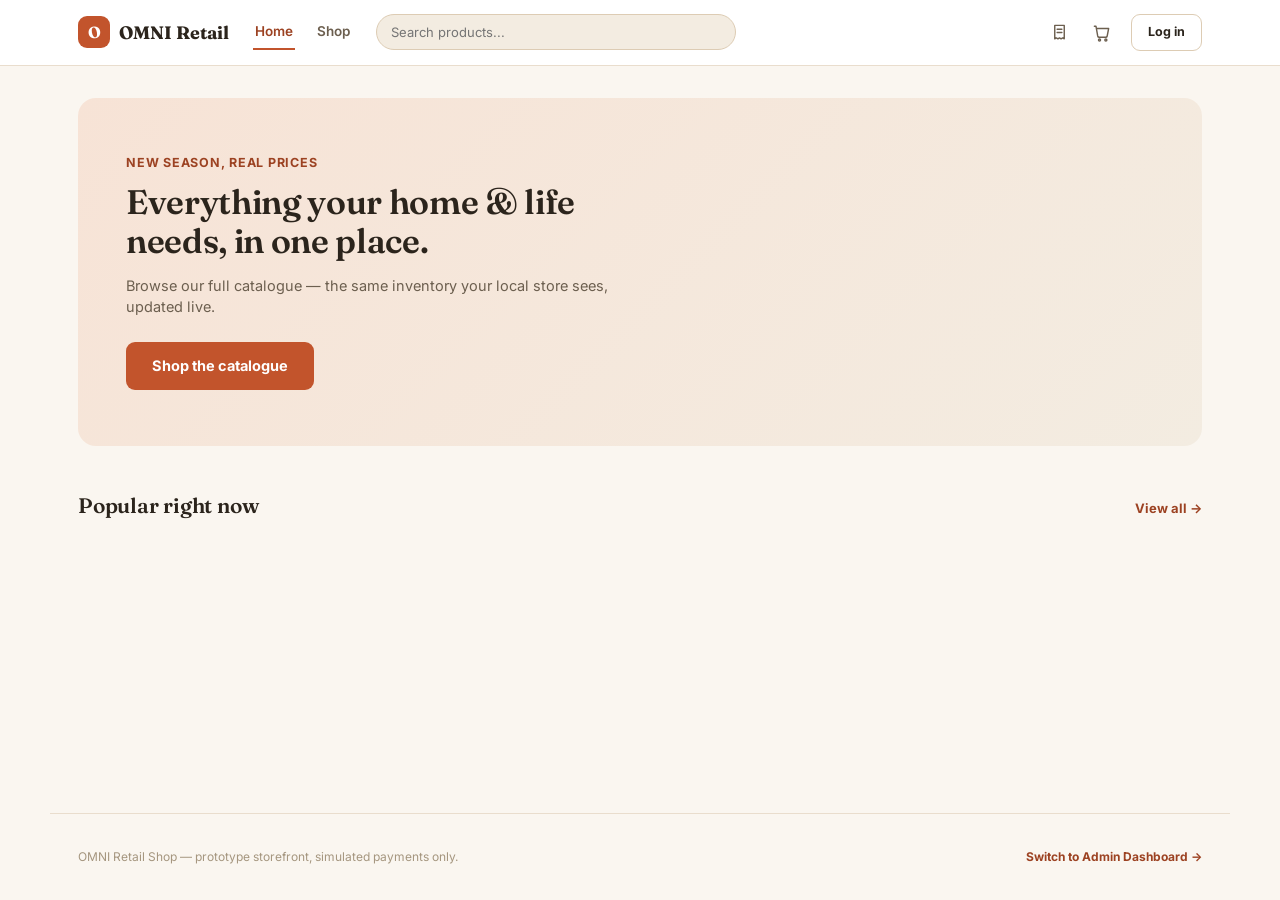
==== storefront/index.html @ eb4e13ad "Add Phase 6: customer storefront & e-commerce checkout Reuses the Phase 5 transaction architecture e" ====
<!doctype html>
<html lang="en">
<head>
  <meta charset="UTF-8" />
  <meta name="viewport" content="width=device-width, initial-scale=1.0" />
  <title>OMNI Retail Shop</title>
  <link rel="icon" href="data:image/svg+xml,%3Csvg xmlns='http://www.w3.org/2000/svg' viewBox='0 0 32 32'%3E%3Crect width='32' height='32' rx='8' fill='%23c2542c'/%3E%3Ctext x='16' y='22' font-family='Georgia' font-size='18' font-weight='700' fill='white' text-anchor='middle'%3EO%3C/text%3E%3C/svg%3E" />
  <link rel="preconnect" href="https://fonts.googleapis.com" />
  <link rel="preconnect" href="https://fonts.gstatic.com" crossorigin />
  <link href="https://fonts.googleapis.com/css2?family=Fraunces:wght@500;600;700&family=Inter:wght@400;500;600;700&display=swap" rel="stylesheet" />
  <link rel="stylesheet" href="styles.css?v=1" />
</head>
<body>
  <div class="shop-shell">
    <header class="shop-header">
      <div class="shop-header-inner">
        <a href="#/" class="shop-brand">
          <span class="shop-brand-mark">O</span>
          <span class="shop-brand-name">OMNI Retail</span>
        </a>

        <nav class="shop-nav">
          <a href="#/" data-route="/">Home</a>
          <a href="#/products" data-route="/products">Shop</a>
        </nav>

        <div class="shop-header-search">
          <input type="text" id="header-search" placeholder="Search products..." autocomplete="off" />
        </div>

        <div class="shop-header-actions">
          <a href="#/orders" class="shop-icon-link" id="nav-orders-link" title="My Orders">
            <svg viewBox="0 0 24 24" fill="none" stroke="currentColor" stroke-width="1.8" stroke-linecap="round" stroke-linejoin="round"><path d="M6 3h12v17l-2-1.2-2 1.2-2-1.2-2 1.2-2-1.2-2 1.2V3Z"/><path d="M9 8h6M9 12h6"/></svg>
          </a>
          <a href="#/cart" class="shop-icon-link shop-cart-link" title="Cart">
            <svg viewBox="0 0 24 24" fill="none" stroke="currentColor" stroke-width="1.8" stroke-linecap="round" stroke-linejoin="round"><path d="M3 4h2l2.2 12.4A2 2 0 0 0 9.2 18h8a2 2 0 0 0 2-1.6L21 7H6"/><circle cx="9.5" cy="21.5" r="1.3"/><circle cx="17.5" cy="21.5" r="1.3"/></svg>
            <span class="cart-count" id="cart-count">0</span>
          </a>
          <div class="shop-account" id="shop-account"></div>
        </div>
      </div>
    </header>

    <main class="shop-main">

      <!-- HOME -->
      <section class="view" id="view-home" data-view="/">
        <div class="hero">
          <div class="hero-copy">
            <p class="hero-eyebrow">New season, real prices</p>
            <h1>Everything your home &amp; life needs, in one place.</h1>
            <p class="hero-sub">Browse our full catalogue &mdash; the same inventory your local store sees, updated live.</p>
            <a href="#/products" class="btn btn-primary btn-lg">Shop the catalogue</a>
          </div>
        </div>

        <div class="section-heading">
          <h2>Popular right now</h2>
          <a href="#/products" class="link-more">View all &rarr;</a>
        </div>
        <div class="product-grid" id="home-featured"></div>
      </section>

      <!-- CATALOGUE -->
      <section class="view" id="view-products" data-view="/products">
        <div class="catalogue-toolbar">
          <h1>Shop</h1>
          <div class="catalogue-filters">
            <input type="text" id="catalogue-search" placeholder="Search..." autocomplete="off" />
            <select id="catalogue-category">
              <option value="">All categories</option>
            </select>
            <select id="catalogue-sort">
              <option value="name">Name (A-Z)</option>
              <option value="price-asc">Price: Low to High</option>
              <option value="price-desc">Price: High to Low</option>
            </select>
          </div>
        </div>
        <div class="product-grid" id="catalogue-grid"></div>
      </section>

      <!-- PRODUCT DETAIL -->
      <section class="view" id="view-product" data-view="/product">
        <a href="#/products" class="link-back">&larr; Back to shop</a>
        <div class="product-detail" id="product-detail-body"></div>
      </section>

      <!-- CART -->
      <section class="view" id="view-cart" data-view="/cart">
        <h1>Your Cart</h1>
        <div class="cart-layout">
          <ul class="cart-list" id="cart-list"></ul>
          <aside class="cart-summary-card">
            <h2>Order Summary</h2>
            <div class="summary-row"><span>Subtotal</span><span id="cart-subtotal">$0.00</span></div>
            <p class="summary-note">Shipping &amp; discounts calculated at checkout.</p>
            <button type="button" class="btn btn-primary btn-full" id="cart-checkout-btn">Proceed to Checkout</button>
          </aside>
        </div>
      </section>

      <!-- CHECKOUT -->
      <section class="view" id="view-checkout" data-view="/checkout">
        <h1>Checkout</h1>
        <ol class="checkout-steps" id="checkout-steps">
          <li data-step="review" class="active">1. Review</li>
          <li data-step="payment">2. Payment</li>
          <li data-step="confirm">3. Confirmation</li>
        </ol>

        <div class="checkout-layout">
          <div class="checkout-main">

            <div class="checkout-panel" id="checkout-step-review">
              <h2>Review your order</h2>
              <ul class="checkout-review-list" id="checkout-review-list"></ul>

              <div class="checkout-identity" id="checkout-identity"></div>

              <button type="button" class="btn btn-primary" id="checkout-to-payment-btn">Continue to Payment</button>
            </div>

            <div class="checkout-panel" id="checkout-step-payment" hidden>
              <h2>Payment method</h2>
              <div class="payment-method-picker">
                <label class="payment-option">
                  <input type="radio" name="payment-method" value="credit_card" checked />
                  <span>Credit / Debit Card</span>
                </label>
                <label class="payment-option">
                  <input type="radio" name="payment-method" value="digital_wallet" />
                  <span>Digital Wallet</span>
                </label>
              </div>

              <div id="card-fields" class="card-fields">
                <label class="field-label">Card number</label>
                <input type="text" id="card-number" placeholder="4242 4242 4242 4242" autocomplete="off" />
                <p class="field-hint">Simulated payment &mdash; no real card is charged. Try <code>4242 4242 4242 4242</code> for a successful payment, or <code>4000 0000 0000 0002</code> to see a simulated decline.</p>
                <div class="card-fields-row">
                  <div>
                    <label class="field-label">Expiry</label>
                    <input type="text" id="card-expiry" placeholder="12/29" autocomplete="off" />
                  </div>
                  <div>
                    <label class="field-label">CVC</label>
                    <input type="text" id="card-cvc" placeholder="123" autocomplete="off" />
                  </div>
                </div>
              </div>

              <p class="checkout-error" id="checkout-error"></p>
              <button type="button" class="btn btn-primary btn-lg" id="place-order-btn">Place Order</button>
            </div>

            <div class="checkout-panel checkout-processing" id="checkout-step-processing" hidden>
              <div class="spinner"></div>
              <p>Processing your payment&hellip;</p>
            </div>

            <div class="checkout-panel checkout-result" id="checkout-step-success" hidden>
              <div class="result-icon success">
                <svg viewBox="0 0 24 24" fill="none" stroke="currentColor" stroke-width="2.2" stroke-linecap="round" stroke-linejoin="round"><path d="M5 13l4 4L19 7"/></svg>
              </div>
              <h2>Order confirmed</h2>
              <p class="result-sub" id="success-order-ref"></p>
              <div class="receipt-card" id="success-receipt"></div>
              <div class="result-actions">
                <a href="#/products" class="btn btn-secondary">Continue Shopping</a>
                <a href="#/orders" class="btn btn-primary">View My Orders</a>
              </div>
            </div>

            <div class="checkout-panel checkout-result" id="checkout-step-failed" hidden>
              <div class="result-icon failure">
                <svg viewBox="0 0 24 24" fill="none" stroke="currentColor" stroke-width="2.2" stroke-linecap="round" stroke-linejoin="round"><path d="M6 6l12 12M18 6L6 18"/></svg>
              </div>
              <h2>Payment failed</h2>
              <p class="result-sub" id="failed-reason"></p>
              <p class="field-hint">Nothing was charged and your cart is still here. Try again with a different card, or use Digital Wallet.</p>
              <div class="result-actions">
                <button type="button" class="btn btn-primary" id="retry-payment-btn">Try Again</button>
              </div>
            </div>

          </div>

          <aside class="cart-summary-card checkout-summary" id="checkout-summary"></aside>
        </div>
      </section>

      <!-- LOGIN -->
      <section class="view" id="view-login" data-view="/login">
        <div class="auth-card">
          <h1>Log in</h1>
          <form id="login-form">
            <label class="field-label">Email</label>
            <input type="email" id="login-email" required autocomplete="username" />
            <label class="field-label">Password</label>
            <input type="password" id="login-password" required autocomplete="current-password" />
            <p class="checkout-error" id="login-error"></p>
            <button type="submit" class="btn btn-primary btn-full">Log in</button>
          </form>
          <p class="auth-demo-hint">Demo account: <code>demo@omniretail.test</code> / <code>password123</code></p>
          <p class="auth-switch">New here? <a href="#/register">Create an account</a></p>
        </div>
      </section>

      <!-- REGISTER -->
      <section class="view" id="view-register" data-view="/register">
        <div class="auth-card">
          <h1>Create an account</h1>
          <form id="register-form">
            <label class="field-label">Name</label>
            <input type="text" id="register-name" required autocomplete="name" />
            <label class="field-label">Email</label>
            <input type="email" id="register-email" required autocomplete="username" />
            <label class="field-label">Password</label>
            <input type="password" id="register-password" required minlength="6" autocomplete="new-password" />
            <p class="field-hint">At least 6 characters.</p>
            <p class="checkout-error" id="register-error"></p>
            <button type="submit" class="btn btn-primary btn-full">Create account</button>
          </form>
          <p class="auth-switch">Already have an account? <a href="#/login">Log in</a></p>
        </div>
      </section>

      <!-- MY ORDERS -->
      <section class="view" id="view-orders" data-view="/orders">
        <h1>My Orders</h1>
        <div id="orders-body"></div>
      </section>

    </main>

    <footer class="shop-footer">
      <p>OMNI Retail Shop &mdash; prototype storefront, simulated payments only.</p>
      <a href="/" class="link-admin">Switch to Admin Dashboard &rarr;</a>
    </footer>
  </div>

  <div class="order-detail-overlay" id="order-detail-overlay">
    <div class="receipt-card overlay-card" id="order-detail-card"></div>
  </div>

  <script src="app.js?v=2"></script>
</body>
</html>
---- storefront/styles.css ----
:root {
  --bg: #faf6f0;
  --surface: #ffffff;
  --surface-alt: #f3ece1;
  --border: #e9ddcd;
  --border-strong: #ddccb4;
  --text: #2b241c;
  --text-secondary: #6c5f4f;
  --text-tertiary: #a5967f;

  --accent: #c2542c;
  --accent-dark: #9c4222;
  --accent-soft: #f7e3d6;

  --good: #3f7d4f;
  --good-soft: #e6f3e8;
  --bad: #c0392b;
  --bad-soft: #fbe9e6;
  --warn: #b8860f;
  --warn-soft: #faf1dc;

  --radius-lg: 18px;
  --radius-md: 12px;
  --radius-sm: 9px;
  --shadow-card: 0 1px 2px rgba(43, 36, 28, 0.05), 0 3px 10px rgba(43, 36, 28, 0.06);
  --shadow-lift: 0 10px 30px rgba(43, 36, 28, 0.12);

  --font-body: "Inter", -apple-system, BlinkMacSystemFont, "Segoe UI", Roboto, sans-serif;
  --font-display: "Fraunces", Georgia, "Times New Roman", serif;
}

* {
  box-sizing: border-box;
}

body {
  margin: 0;
  font-family: var(--font-body);
  background: var(--bg);
  color: var(--text);
  font-size: 14.5px;
  line-height: 1.5;
}

h1, h2, h3 {
  font-family: var(--font-display);
  font-weight: 600;
  letter-spacing: -0.01em;
  margin: 0;
}

a {
  color: inherit;
}

svg {
  display: block;
}

.shop-shell {
  min-height: 100vh;
  display: flex;
  flex-direction: column;
}

/* ---------- Header ---------- */
.shop-header {
  background: var(--surface);
  border-bottom: 1px solid var(--border);
  position: sticky;
  top: 0;
  z-index: 30;
}

.shop-header-inner {
  max-width: 1180px;
  margin: 0 auto;
  padding: 14px 28px;
  display: flex;
  align-items: center;
  gap: 24px;
}

.shop-brand {
  display: flex;
  align-items: center;
  gap: 9px;
  text-decoration: none;
  color: var(--text);
  flex-shrink: 0;
}

.shop-brand-mark {
  width: 32px;
  height: 32px;
  border-radius: 9px;
  background: var(--accent);
  color: white;
  display: flex;
  align-items: center;
  justify-content: center;
  font-family: var(--font-display);
  font-weight: 700;
  font-size: 16px;
}

.shop-brand-name {
  font-family: var(--font-display);
  font-weight: 700;
  font-size: 18px;
}

.shop-nav {
  display: flex;
  gap: 20px;
  flex-shrink: 0;
}

.shop-nav a {
  text-decoration: none;
  font-weight: 600;
  font-size: 13.5px;
  color: var(--text-secondary);
  padding: 6px 2px;
  border-bottom: 2px solid transparent;
}

.shop-nav a:hover {
  color: var(--text);
}

.shop-nav a.active {
  color: var(--accent-dark);
  border-bottom-color: var(--accent);
}

.shop-header-search {
  flex: 1;
  max-width: 360px;
}

.shop-header-search input {
  width: 100%;
  font-family: var(--font-body);
  font-size: 13px;
  padding: 9px 14px;
  border-radius: 999px;
  border: 1px solid var(--border-strong);
  background: var(--surface-alt);
  color: var(--text);
}

.shop-header-search input:focus {
  outline: none;
  border-color: var(--accent);
  background: var(--surface);
}

.shop-header-actions {
  display: flex;
  align-items: center;
  gap: 6px;
  flex-shrink: 0;
  margin-left: auto;
}

.shop-icon-link {
  position: relative;
  width: 36px;
  height: 36px;
  border-radius: 999px;
  display: flex;
  align-items: center;
  justify-content: center;
  color: var(--text-secondary);
  text-decoration: none;
}

.shop-icon-link:hover {
  background: var(--surface-alt);
  color: var(--text);
}

.shop-icon-link svg {
  width: 19px;
  height: 19px;
}

.cart-count {
  position: absolute;
  top: 2px;
  right: 2px;
  background: var(--accent);
  color: white;
  font-size: 10px;
  font-weight: 700;
  min-width: 15px;
  height: 15px;
  border-radius: 999px;
  display: flex;
  align-items: center;
  justify-content: center;
  padding: 0 3px;
}

.cart-count:empty, .cart-count[data-zero="true"] {
  display: none;
}

.shop-account {
  display: flex;
  align-items: center;
  gap: 8px;
  margin-left: 6px;
}

.shop-account .btn {
  padding: 8px 16px;
  font-size: 12.5px;
}

.account-chip {
  display: flex;
  align-items: center;
  gap: 8px;
  font-size: 12.5px;
  font-weight: 600;
}

.account-avatar {
  width: 28px;
  height: 28px;
  border-radius: 50%;
  background: var(--accent-soft);
  color: var(--accent-dark);
  display: flex;
  align-items: center;
  justify-content: center;
  font-size: 11px;
  font-weight: 700;
}

.account-logout {
  border: none;
  background: transparent;
  color: var(--text-tertiary);
  cursor: pointer;
  font-size: 12px;
  font-family: var(--font-body);
  text-decoration: underline;
}

/* ---------- Buttons ---------- */
.btn {
  display: inline-flex;
  align-items: center;
  justify-content: center;
  gap: 8px;
  font-family: var(--font-body);
  font-weight: 700;
  font-size: 13.5px;
  padding: 11px 20px;
  border-radius: var(--radius-sm);
  border: none;
  cursor: pointer;
  text-decoration: none;
  transition: transform 0.08s ease, box-shadow 0.15s ease, background-color 0.12s ease;
}

.btn-primary {
  background: var(--accent);
  color: white;
}

.btn-primary:hover {
  background: var(--accent-dark);
}

.btn-secondary {
  background: var(--surface);
  color: var(--text);
  border: 1px solid var(--border-strong);
}

.btn-secondary:hover {
  border-color: var(--accent);
  color: var(--accent-dark);
}

.btn-lg {
  padding: 13px 26px;
  font-size: 14.5px;
}

.btn-full {
  width: 100%;
}

.btn:disabled {
  opacity: 0.55;
  cursor: default;
}

/* ---------- Main / views ---------- */
.shop-main {
  flex: 1;
  max-width: 1180px;
  width: 100%;
  margin: 0 auto;
  padding: 32px 28px 60px;
}

.view {
  display: none;
}

.view.active {
  display: block;
  animation: fade-in 0.18s ease;
}

@keyframes fade-in {
  from { opacity: 0; transform: translateY(4px); }
  to { opacity: 1; transform: translateY(0); }
}

/* ---------- Home ---------- */
.hero {
  background: linear-gradient(135deg, var(--accent-soft), var(--surface-alt));
  border-radius: var(--radius-lg);
  padding: 56px 48px;
  margin-bottom: 44px;
}

.hero-copy {
  max-width: 520px;
}

.hero-eyebrow {
  margin: 0 0 10px;
  font-size: 12.5px;
  font-weight: 700;
  text-transform: uppercase;
  letter-spacing: 0.06em;
  color: var(--accent-dark);
}

.hero h1 {
  font-size: 34px;
  line-height: 1.15;
  margin-bottom: 14px;
}

.hero-sub {
  margin: 0 0 24px;
  color: var(--text-secondary);
  font-size: 14.5px;
}

.section-heading {
  display: flex;
  align-items: baseline;
  justify-content: space-between;
  margin-bottom: 18px;
}

.section-heading h2 {
  font-size: 21px;
}

.link-more {
  font-size: 13px;
  font-weight: 700;
  color: var(--accent-dark);
  text-decoration: none;
}

/* ---------- Product grid / cards ---------- */
.product-grid {
  display: grid;
  grid-template-columns: repeat(auto-fill, minmax(210px, 1fr));
  gap: 18px;
}

.product-card {
  background: var(--surface);
  border: 1px solid var(--border);
  border-radius: var(--radius-md);
  overflow: hidden;
  text-decoration: none;
  color: var(--text);
  display: flex;
  flex-direction: column;
  box-shadow: var(--shadow-card);
  transition: box-shadow 0.15s ease, transform 0.15s ease;
}

.product-card:hover {
  box-shadow: var(--shadow-lift);
  transform: translateY(-2px);
}

.product-card-media {
  aspect-ratio: 4 / 3;
  background: var(--surface-alt);
  display: flex;
  align-items: center;
  justify-content: center;
  font-family: var(--font-display);
  font-size: 34px;
  font-weight: 600;
  color: var(--accent-dark);
  position: relative;
}

.stock-flag {
  position: absolute;
  top: 10px;
  left: 10px;
  font-size: 10px;
  font-weight: 700;
  text-transform: uppercase;
  letter-spacing: 0.03em;
  padding: 3px 9px;
  border-radius: 999px;
}

.stock-flag.low_stock { background: var(--warn-soft); color: var(--warn); }
.stock-flag.out_of_stock { background: var(--bad-soft); color: var(--bad); }

.product-card-body {
  padding: 14px;
  display: flex;
  flex-direction: column;
  gap: 4px;
  flex: 1;
}

.product-card-category {
  font-size: 10.5px;
  font-weight: 700;
  text-transform: uppercase;
  letter-spacing: 0.04em;
  color: var(--text-tertiary);
}

.product-card-name {
  font-size: 14px;
  font-weight: 600;
  line-height: 1.3;
}

.product-card-price {
  margin-top: auto;
  padding-top: 8px;
  font-weight: 700;
  font-size: 15px;
}

/* ---------- Product detail ---------- */
.link-back {
  display: inline-block;
  margin-bottom: 18px;
  font-size: 13px;
  font-weight: 600;
  color: var(--text-secondary);
  text-decoration: none;
}

.link-back:hover {
  color: var(--accent-dark);
}

.product-detail {
  display: grid;
  grid-template-columns: 1fr 1fr;
  gap: 40px;
  align-items: start;
}

.product-detail-media {
  aspect-ratio: 1;
  background: var(--surface-alt);
  border-radius: var(--radius-lg);
  display: flex;
  align-items: center;
  justify-content: center;
  font-family: var(--font-display);
  font-size: 88px;
  font-weight: 600;
  color: var(--accent-dark);
}

.product-detail-category {
  font-size: 11px;
  font-weight: 700;
  text-transform: uppercase;
  letter-spacing: 0.05em;
  color: var(--accent-dark);
  margin-bottom: 8px;
}

.product-detail-name {
  font-size: 28px;
  margin-bottom: 12px;
}

.product-detail-price {
  font-size: 24px;
  font-weight: 700;
  margin-bottom: 14px;
}

.product-detail-desc {
  color: var(--text-secondary);
  margin-bottom: 20px;
  line-height: 1.6;
}

.product-detail-stock {
  font-size: 13px;
  font-weight: 600;
  margin-bottom: 20px;
}

.product-detail-stock.healthy { color: var(--good); }
.product-detail-stock.low_stock { color: var(--warn); }
.product-detail-stock.out_of_stock { color: var(--bad); }

.qty-picker {
  display: flex;
  align-items: center;
  gap: 12px;
  margin-bottom: 20px;
}

.qty-picker button {
  width: 34px;
  height: 34px;
  border-radius: var(--radius-sm);
  border: 1px solid var(--border-strong);
  background: var(--surface);
  font-size: 16px;
  font-weight: 700;
  cursor: pointer;
}

.qty-picker span {
  min-width: 24px;
  text-align: center;
  font-weight: 700;
}

/* ---------- Cart ---------- */
.cart-layout {
  display: grid;
  grid-template-columns: 1fr 320px;
  gap: 32px;
  align-items: start;
  margin-top: 24px;
}

.cart-list {
  list-style: none;
  margin: 0;
  padding: 0;
  display: flex;
  flex-direction: column;
  gap: 12px;
}

.cart-line {
  display: flex;
  align-items: center;
  gap: 14px;
  background: var(--surface);
  border: 1px solid var(--border);
  border-radius: var(--radius-md);
  padding: 14px;
}

.cart-line-media {
  width: 56px;
  height: 56px;
  border-radius: var(--radius-sm);
  background: var(--surface-alt);
  display: flex;
  align-items: center;
  justify-content: center;
  font-family: var(--font-display);
  font-weight: 600;
  color: var(--accent-dark);
  flex-shrink: 0;
}

.cart-line-info {
  flex: 1;
  min-width: 0;
}

.cart-line-name {
  font-weight: 600;
  font-size: 13.5px;
}

.cart-line-price {
  font-size: 12px;
  color: var(--text-tertiary);
}

.cart-line-qty {
  display: flex;
  align-items: center;
  gap: 8px;
  flex-shrink: 0;
}

.cart-line-qty button {
  width: 26px;
  height: 26px;
  border-radius: 7px;
  border: 1px solid var(--border-strong);
  background: var(--surface);
  cursor: pointer;
  font-weight: 700;
}

.cart-line-total {
  width: 70px;
  text-align: right;
  font-weight: 700;
  flex-shrink: 0;
}

.cart-line-remove {
  border: none;
  background: transparent;
  color: var(--text-tertiary);
  cursor: pointer;
  padding: 4px;
  flex-shrink: 0;
}

.cart-line-remove:hover {
  color: var(--bad);
}

.cart-line-remove svg {
  width: 16px;
  height: 16px;
}

.cart-summary-card {
  background: var(--surface);
  border: 1px solid var(--border);
  border-radius: var(--radius-lg);
  padding: 22px;
  position: sticky;
  top: 90px;
}

.cart-summary-card h2 {
  font-size: 17px;
  margin-bottom: 16px;
}

.summary-row {
  display: flex;
  justify-content: space-between;
  font-size: 13.5px;
  padding: 4px 0;
}

.summary-row.total {
  font-size: 17px;
  font-weight: 700;
  border-top: 1px solid var(--border);
  margin-top: 10px;
  padding-top: 12px;
}

.summary-note {
  font-size: 11.5px;
  color: var(--text-tertiary);
  margin: 8px 0 18px;
}

/* ---------- Checkout ---------- */
.checkout-steps {
  display: flex;
  gap: 24px;
  list-style: none;
  padding: 0;
  margin: 20px 0 30px;
  font-size: 12.5px;
  font-weight: 700;
  color: var(--text-tertiary);
}

.checkout-steps li.active {
  color: var(--accent-dark);
}

.checkout-layout {
  display: grid;
  grid-template-columns: 1fr 320px;
  gap: 32px;
  align-items: start;
}

.checkout-panel {
  background: var(--surface);
  border: 1px solid var(--border);
  border-radius: var(--radius-lg);
  padding: 26px;
}

.checkout-panel h2 {
  font-size: 18px;
  margin-bottom: 16px;
}

.checkout-review-list {
  list-style: none;
  margin: 0 0 20px;
  padding: 0;
  display: flex;
  flex-direction: column;
  gap: 10px;
}

.checkout-review-list li {
  display: flex;
  justify-content: space-between;
  font-size: 13px;
  color: var(--text-secondary);
}

.checkout-identity {
  background: var(--surface-alt);
  border-radius: var(--radius-sm);
  padding: 14px;
  font-size: 13px;
  margin-bottom: 20px;
}

.checkout-identity a {
  color: var(--accent-dark);
  font-weight: 700;
  text-decoration: none;
}

.payment-method-picker {
  display: flex;
  gap: 12px;
  margin-bottom: 18px;
}

.payment-option {
  flex: 1;
  border: 1px solid var(--border-strong);
  border-radius: var(--radius-sm);
  padding: 12px 14px;
  display: flex;
  align-items: center;
  gap: 8px;
  font-size: 13px;
  font-weight: 600;
  cursor: pointer;
}

.payment-option:has(input:checked) {
  border-color: var(--accent);
  background: var(--accent-soft);
  color: var(--accent-dark);
}

.card-fields {
  margin-bottom: 16px;
}

.card-fields input {
  width: 100%;
  font-family: var(--font-body);
  font-size: 13.5px;
  padding: 10px 12px;
  border-radius: var(--radius-sm);
  border: 1px solid var(--border-strong);
  background: var(--surface);
  color: var(--text);
  margin-bottom: 8px;
}

.card-fields input:focus {
  outline: none;
  border-color: var(--accent);
}

.card-fields-row {
  display: grid;
  grid-template-columns: 1fr 1fr;
  gap: 10px;
}

.field-label {
  display: block;
  font-size: 11.5px;
  font-weight: 700;
  text-transform: uppercase;
  letter-spacing: 0.03em;
  color: var(--text-tertiary);
  margin-bottom: 5px;
}

.field-hint {
  font-size: 11.5px;
  color: var(--text-tertiary);
  margin: 4px 0 14px;
  line-height: 1.5;
}

.field-hint code {
  background: var(--surface-alt);
  padding: 1px 5px;
  border-radius: 4px;
  font-size: 11px;
}

.checkout-error {
  font-size: 12.5px;
  color: var(--bad);
  margin: 0 0 12px;
}

.checkout-error:empty {
  display: none;
}

.checkout-processing {
  text-align: center;
  padding: 60px 20px;
  color: var(--text-secondary);
}

.spinner {
  width: 40px;
  height: 40px;
  border-radius: 50%;
  border: 3px solid var(--border);
  border-top-color: var(--accent);
  margin: 0 auto 18px;
  animation: spin 0.8s linear infinite;
}

@keyframes spin {
  to { transform: rotate(360deg); }
}

.checkout-result {
  text-align: center;
  padding: 30px 20px;
}

.result-icon {
  width: 56px;
  height: 56px;
  border-radius: 50%;
  display: flex;
  align-items: center;
  justify-content: center;
  margin: 0 auto 16px;
}

.result-icon svg {
  width: 26px;
  height: 26px;
}

.result-icon.success { background: var(--good-soft); color: var(--good); }
.result-icon.failure { background: var(--bad-soft); color: var(--bad); }

.result-sub {
  color: var(--text-secondary);
  margin: 6px 0 20px;
}

.receipt-card {
  text-align: left;
  background: var(--surface-alt);
  border-radius: var(--radius-md);
  padding: 18px;
  margin: 0 auto 20px;
  max-width: 380px;
}

.receipt-card .r-line {
  display: flex;
  justify-content: space-between;
  font-size: 12.5px;
  padding: 3px 0;
}

.receipt-card .r-total {
  font-weight: 700;
  font-size: 14px;
  border-top: 1px solid var(--border-strong);
  margin-top: 8px;
  padding-top: 8px;
}

.receipt-card .r-meta {
  font-size: 11.5px;
  color: var(--text-tertiary);
  margin-top: 10px;
}

.result-actions {
  display: flex;
  gap: 10px;
  justify-content: center;
}

/* ---------- Auth ---------- */
.auth-card {
  max-width: 380px;
  margin: 20px auto;
  background: var(--surface);
  border: 1px solid var(--border);
  border-radius: var(--radius-lg);
  padding: 32px;
}

.auth-card h1 {
  font-size: 22px;
  margin-bottom: 20px;
  text-align: center;
}

.auth-card input {
  width: 100%;
  font-family: var(--font-body);
  font-size: 13.5px;
  padding: 10px 12px;
  border-radius: var(--radius-sm);
  border: 1px solid var(--border-strong);
  margin-bottom: 12px;
}

.auth-card input:focus {
  outline: none;
  border-color: var(--accent);
}

.auth-demo-hint {
  font-size: 12px;
  color: var(--text-tertiary);
  text-align: center;
  margin: 16px 0 0;
}

.auth-demo-hint code {
  background: var(--surface-alt);
  padding: 1px 5px;
  border-radius: 4px;
}

.auth-switch {
  text-align: center;
  font-size: 13px;
  margin-top: 14px;
}

.auth-switch a {
  color: var(--accent-dark);
  font-weight: 700;
  text-decoration: none;
}

/* ---------- My Orders ---------- */
.orders-table {
  width: 100%;
  border-collapse: collapse;
  background: var(--surface);
  border: 1px solid var(--border);
  border-radius: var(--radius-lg);
  overflow: hidden;
}

.orders-table th {
  text-align: left;
  font-size: 10.5px;
  text-transform: uppercase;
  letter-spacing: 0.04em;
  color: var(--text-tertiary);
  padding: 12px 16px;
  background: var(--surface-alt);
}

.orders-table td {
  padding: 13px 16px;
  border-top: 1px solid var(--border);
  font-size: 13px;
}

.orders-table tr {
  cursor: pointer;
}

.orders-table tr:hover td {
  background: var(--surface-alt);
}

.order-status-pill {
  font-size: 10.5px;
  font-weight: 700;
  text-transform: uppercase;
  padding: 3px 9px;
  border-radius: 999px;
}

.order-status-pill.completed { background: var(--good-soft); color: var(--good); }
.order-status-pill.cancelled, .order-status-pill.refunded { background: var(--bad-soft); color: var(--bad); }
.order-status-pill.pending { background: var(--warn-soft); color: var(--warn); }

.empty-panel {
  text-align: center;
  padding: 60px 20px;
  color: var(--text-tertiary);
  background: var(--surface);
  border: 1px dashed var(--border-strong);
  border-radius: var(--radius-lg);
}

.empty-panel .btn {
  margin-top: 16px;
}

/* ---------- Overlay (order detail) ---------- */
.order-detail-overlay {
  display: none;
  position: fixed;
  inset: 0;
  background: rgba(43, 36, 28, 0.4);
  z-index: 60;
  align-items: center;
  justify-content: center;
  padding: 20px;
}

.order-detail-overlay.open {
  display: flex;
}

.overlay-card {
  background: var(--surface);
  max-width: 420px;
  width: 100%;
  max-height: 85vh;
  overflow-y: auto;
  box-shadow: var(--shadow-lift);
}

/* ---------- Footer ---------- */
.shop-footer {
  border-top: 1px solid var(--border);
  padding: 22px 28px;
  display: flex;
  justify-content: space-between;
  align-items: center;
  font-size: 12px;
  color: var(--text-tertiary);
  max-width: 1180px;
  margin: 0 auto;
  width: 100%;
}

.link-admin {
  color: var(--accent-dark);
  font-weight: 700;
  text-decoration: none;
}

/* ---------- Responsive ---------- */
@media (max-width: 900px) {
  .cart-layout, .checkout-layout {
    grid-template-columns: 1fr;
  }
  .cart-summary-card {
    position: static;
  }
  .product-detail {
    grid-template-columns: 1fr;
  }
  .shop-header-search {
    display: none;
  }
}

@media (max-width: 640px) {
  .shop-header-inner {
    gap: 12px;
    padding: 12px 16px;
  }
  .shop-nav {
    display: none;
  }
  .shop-main {
    padding: 22px 16px 48px;
  }
  .hero {
    padding: 34px 24px;
  }
  .hero h1 {
    font-size: 25px;
  }
  .payment-method-picker {
    flex-direction: column;
  }
  .card-fields-row {
    grid-template-columns: 1fr;
  }
  .shop-footer {
    flex-direction: column;
    gap: 8px;
    text-align: center;
    padding: 18px 16px;
  }
}
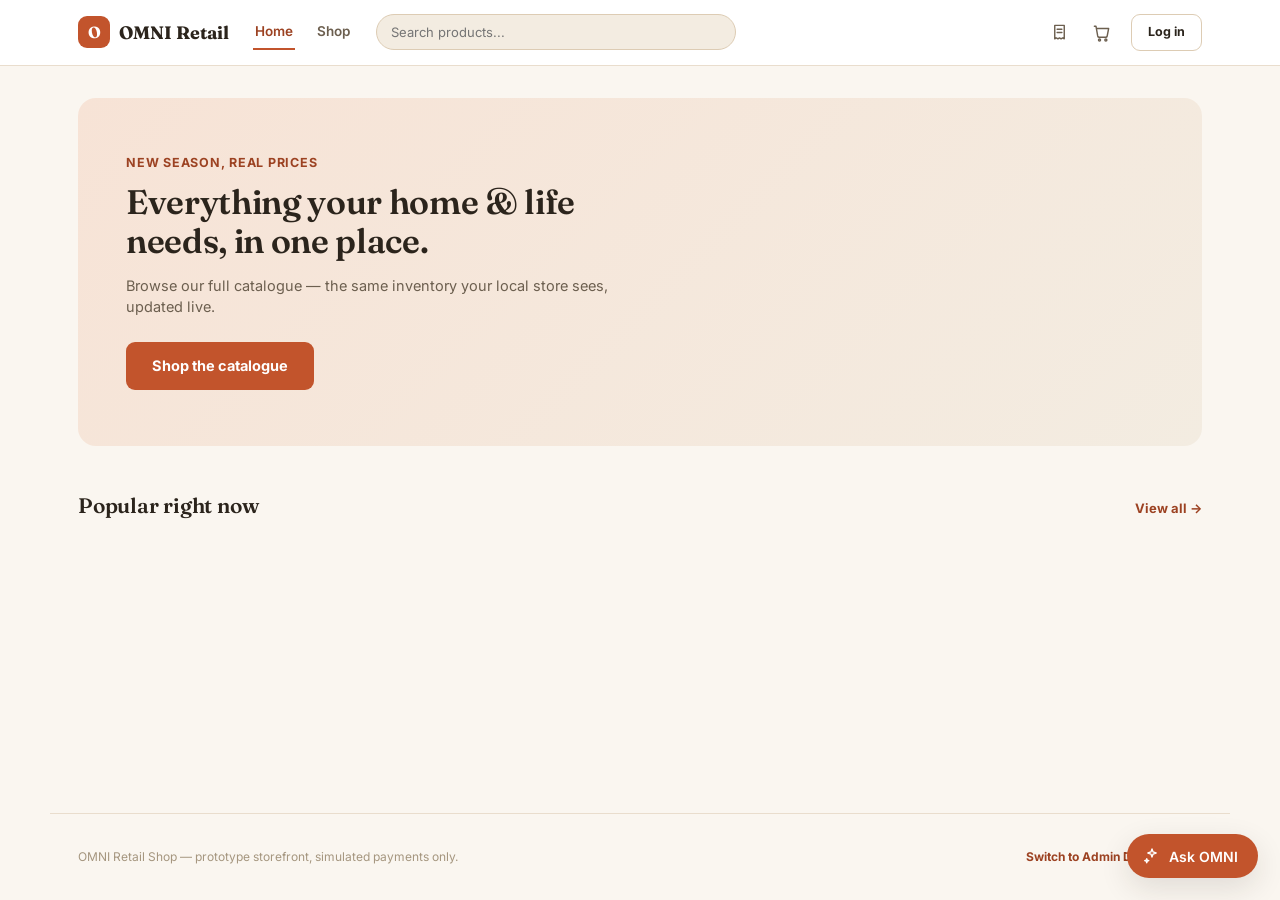
==== commit 6a4c9d85: "Add Phase 10: customer-facing "Ask OMNI" shopping assistant A separate, customer-scoped sibling to t" ====
--- a/storefront/index.html
+++ b/storefront/index.html
@@ -8,7 +8,7 @@
   <link rel="preconnect" href="https://fonts.googleapis.com" />
   <link rel="preconnect" href="https://fonts.gstatic.com" crossorigin />
   <link href="https://fonts.googleapis.com/css2?family=Fraunces:wght@500;600;700&family=Inter:wght@400;500;600;700&display=swap" rel="stylesheet" />
-  <link rel="stylesheet" href="styles.css?v=1" />
+  <link rel="stylesheet" href="styles.css?v=2" />
 </head>
 <body>
   <div class="shop-shell">
@@ -244,6 +244,48 @@
     <div class="receipt-card overlay-card" id="order-detail-card"></div>
   </div>
 
+  <!-- ASK OMNI shopping assistant -->
+  <button type="button" class="ask-omni-launcher" id="ask-omni-launcher" aria-expanded="false" aria-controls="ask-omni-drawer">
+    <svg viewBox="0 0 24 24" fill="none" stroke="currentColor" stroke-width="1.8" stroke-linecap="round" stroke-linejoin="round"><path d="M12 2.5 13.4 6.6 17.5 8l-4.1 1.4L12 13.5l-1.4-4.1L6.5 8l4.1-1.4L12 2.5Z"/><path d="M5 15.5 5.7 17.5 7.7 18.2 5.7 18.9 5 21 4.3 18.9 2.3 18.2 4.3 17.5 5 15.5Z"/></svg>
+    <span>Ask OMNI</span>
+  </button>
+
+  <div class="ask-omni-scrim" id="ask-omni-scrim"></div>
+
+  <aside class="ask-omni-drawer" id="ask-omni-drawer" aria-hidden="true">
+    <header class="ask-omni-header">
+      <div class="ask-omni-header-title">
+        <span class="ask-omni-avatar">O</span>
+        <div>
+          <strong>Ask OMNI</strong>
+          <span>Shopping Assistant</span>
+        </div>
+      </div>
+      <button type="button" class="ask-omni-close" id="ask-omni-close" aria-label="Close">
+        <svg viewBox="0 0 24 24" fill="none" stroke="currentColor" stroke-width="2" stroke-linecap="round"><path d="M6 6l12 12M18 6L6 18"/></svg>
+      </button>
+    </header>
+
+    <div class="ask-omni-thread" id="ask-omni-thread">
+      <div class="ask-omni-welcome">
+        <p>Hi! I&rsquo;m your OMNI Shopping Assistant.<br />What are you looking for today?</p>
+        <div class="ask-omni-quick-actions" id="ask-omni-quick-actions">
+          <button type="button" data-prompt="What products do you have?">Find a product</button>
+          <button type="button" data-prompt="Is this in stock?">Check availability</button>
+          <button type="button" data-prompt="Can you help me choose between two products?">Help me choose</button>
+        </div>
+      </div>
+    </div>
+
+    <form class="ask-omni-form" id="ask-omni-form">
+      <input type="text" id="ask-omni-input" placeholder="Ask about a product..." autocomplete="off" />
+      <button type="submit" aria-label="Send">
+        <svg viewBox="0 0 24 24" fill="none" stroke="currentColor" stroke-width="1.8" stroke-linecap="round" stroke-linejoin="round"><path d="M4 12h15M13 6l6 6-6 6"/></svg>
+      </button>
+    </form>
+  </aside>
+
   <script src="app.js?v=2"></script>
+  <script src="assistant.js?v=1"></script>
 </body>
 </html>
--- a/storefront/styles.css
+++ b/storefront/styles.css
@@ -1126,3 +1126,326 @@
     padding: 18px 16px;
   }
 }
+
+/* ---------- Ask OMNI shopping assistant ---------- */
+
+.ask-omni-launcher {
+  position: fixed;
+  right: 22px;
+  bottom: 22px;
+  z-index: 65;
+  display: flex;
+  align-items: center;
+  gap: 8px;
+  padding: 13px 20px 13px 16px;
+  border: none;
+  border-radius: 999px;
+  background: var(--accent);
+  color: #fff;
+  font-family: var(--font-body);
+  font-size: 14px;
+  font-weight: 600;
+  cursor: pointer;
+  box-shadow: var(--shadow-lift);
+  transition: background-color 0.15s ease, transform 0.15s ease;
+}
+
+.ask-omni-launcher:hover {
+  background: var(--accent-dark);
+  transform: translateY(-1px);
+}
+
+.ask-omni-launcher svg {
+  width: 18px;
+  height: 18px;
+}
+
+.ask-omni-scrim {
+  display: none;
+  position: fixed;
+  inset: 0;
+  background: rgba(43, 36, 28, 0.28);
+  z-index: 68;
+}
+
+.ask-omni-scrim.open {
+  display: block;
+}
+
+.ask-omni-drawer {
+  position: fixed;
+  right: 22px;
+  bottom: 22px;
+  z-index: 70;
+  width: 380px;
+  max-width: calc(100vw - 32px);
+  height: min(600px, calc(100vh - 100px));
+  background: var(--surface);
+  border: 1px solid var(--border);
+  border-radius: var(--radius-lg);
+  box-shadow: var(--shadow-lift);
+  display: flex;
+  flex-direction: column;
+  overflow: hidden;
+  opacity: 0;
+  transform: translateY(16px) scale(0.98);
+  pointer-events: none;
+  transition: opacity 0.16s ease, transform 0.16s ease;
+}
+
+.ask-omni-drawer.open {
+  opacity: 1;
+  transform: translateY(0) scale(1);
+  pointer-events: auto;
+}
+
+.ask-omni-header {
+  display: flex;
+  align-items: center;
+  justify-content: space-between;
+  padding: 16px 18px;
+  border-bottom: 1px solid var(--border);
+  background: var(--surface-alt);
+  flex-shrink: 0;
+}
+
+.ask-omni-header-title {
+  display: flex;
+  align-items: center;
+  gap: 10px;
+}
+
+.ask-omni-header-title strong {
+  display: block;
+  font-family: var(--font-display);
+  font-size: 15px;
+  color: var(--text);
+}
+
+.ask-omni-header-title span {
+  display: block;
+  font-size: 11px;
+  color: var(--text-tertiary);
+}
+
+.ask-omni-avatar {
+  width: 32px;
+  height: 32px;
+  border-radius: 50%;
+  background: var(--accent);
+  color: #fff;
+  font-family: var(--font-display);
+  font-weight: 700;
+  display: flex;
+  align-items: center;
+  justify-content: center;
+  flex-shrink: 0;
+}
+
+.ask-omni-close {
+  border: none;
+  background: none;
+  color: var(--text-tertiary);
+  cursor: pointer;
+  padding: 4px;
+  display: flex;
+}
+
+.ask-omni-close svg {
+  width: 18px;
+  height: 18px;
+}
+
+.ask-omni-thread {
+  flex: 1;
+  overflow-y: auto;
+  padding: 16px;
+  display: flex;
+  flex-direction: column;
+  gap: 10px;
+}
+
+.ask-omni-welcome {
+  text-align: center;
+  padding: 12px 4px 4px;
+}
+
+.ask-omni-welcome p {
+  font-size: 13.5px;
+  color: var(--text-secondary);
+  line-height: 1.5;
+  margin: 0 0 14px;
+}
+
+.ask-omni-quick-actions {
+  display: flex;
+  flex-direction: column;
+  gap: 8px;
+}
+
+.ask-omni-quick-actions button {
+  font-family: var(--font-body);
+  font-size: 12.5px;
+  font-weight: 600;
+  padding: 9px 12px;
+  border-radius: var(--radius-sm);
+  border: 1px solid var(--border-strong);
+  background: var(--surface);
+  color: var(--accent-dark);
+  cursor: pointer;
+  transition: background-color 0.12s ease;
+}
+
+.ask-omni-quick-actions button:hover {
+  background: var(--accent-soft);
+}
+
+.ask-omni-bubble {
+  max-width: 88%;
+  padding: 10px 13px;
+  border-radius: var(--radius-md);
+  font-size: 13px;
+  line-height: 1.5;
+}
+
+.ask-omni-bubble p {
+  margin: 0;
+}
+
+.ask-omni-bubble-user {
+  align-self: flex-end;
+  background: var(--accent);
+  color: #fff;
+  border-bottom-right-radius: 4px;
+}
+
+.ask-omni-bubble-assistant {
+  align-self: flex-start;
+  background: var(--surface-alt);
+  color: var(--text);
+  border-bottom-left-radius: 4px;
+}
+
+.ask-omni-loading {
+  display: flex;
+  align-items: center;
+  gap: 5px;
+  padding: 13px;
+}
+
+.ask-omni-loading .dot {
+  width: 6px;
+  height: 6px;
+  border-radius: 50%;
+  background: var(--accent);
+  animation: ask-omni-pulse 1s ease-in-out infinite;
+}
+
+.ask-omni-loading .dot:nth-child(2) { animation-delay: 0.15s; }
+.ask-omni-loading .dot:nth-child(3) { animation-delay: 0.3s; }
+
+@keyframes ask-omni-pulse {
+  0%, 80%, 100% { opacity: 0.25; }
+  40% { opacity: 1; }
+}
+
+.ask-omni-cart-confirm {
+  margin-top: 8px;
+  padding: 7px 10px;
+  border-radius: var(--radius-sm);
+  background: var(--good-soft);
+  color: var(--good);
+  font-size: 12px;
+  font-weight: 600;
+}
+
+.ask-omni-product-grid {
+  margin-top: 10px;
+  display: grid;
+  grid-template-columns: repeat(auto-fit, minmax(120px, 1fr));
+  gap: 8px;
+}
+
+.ask-omni-product-grid .product-card {
+  font-size: 12px;
+}
+
+.ask-omni-product-grid .product-card-media {
+  height: 64px;
+  font-size: 20px;
+}
+
+.ask-omni-form {
+  display: flex;
+  gap: 8px;
+  padding: 12px 14px;
+  border-top: 1px solid var(--border);
+  flex-shrink: 0;
+}
+
+.ask-omni-form input {
+  flex: 1;
+  min-width: 0;
+  font-family: var(--font-body);
+  font-size: 13px;
+  padding: 10px 12px;
+  border-radius: var(--radius-sm);
+  border: 1px solid var(--border-strong);
+  background: var(--surface);
+  color: var(--text);
+}
+
+.ask-omni-form input:focus {
+  outline: none;
+  border-color: var(--accent);
+}
+
+.ask-omni-form button {
+  display: flex;
+  align-items: center;
+  justify-content: center;
+  width: 40px;
+  flex-shrink: 0;
+  border: none;
+  border-radius: var(--radius-sm);
+  background: var(--accent);
+  color: #fff;
+  cursor: pointer;
+  transition: background-color 0.12s ease;
+}
+
+.ask-omni-form button:hover {
+  background: var(--accent-dark);
+}
+
+.ask-omni-form button:disabled {
+  opacity: 0.6;
+  cursor: default;
+}
+
+.ask-omni-form button svg {
+  width: 16px;
+  height: 16px;
+}
+
+@media (max-width: 640px) {
+  .ask-omni-launcher span {
+    display: none;
+  }
+  .ask-omni-launcher {
+    padding: 14px;
+    right: 16px;
+    bottom: 16px;
+  }
+  .ask-omni-drawer {
+    right: 0;
+    bottom: 0;
+    left: 0;
+    width: auto;
+    max-width: none;
+    height: min(78vh, 600px);
+    border-radius: var(--radius-lg) var(--radius-lg) 0 0;
+    border-left: none;
+    border-right: none;
+  }
+}
